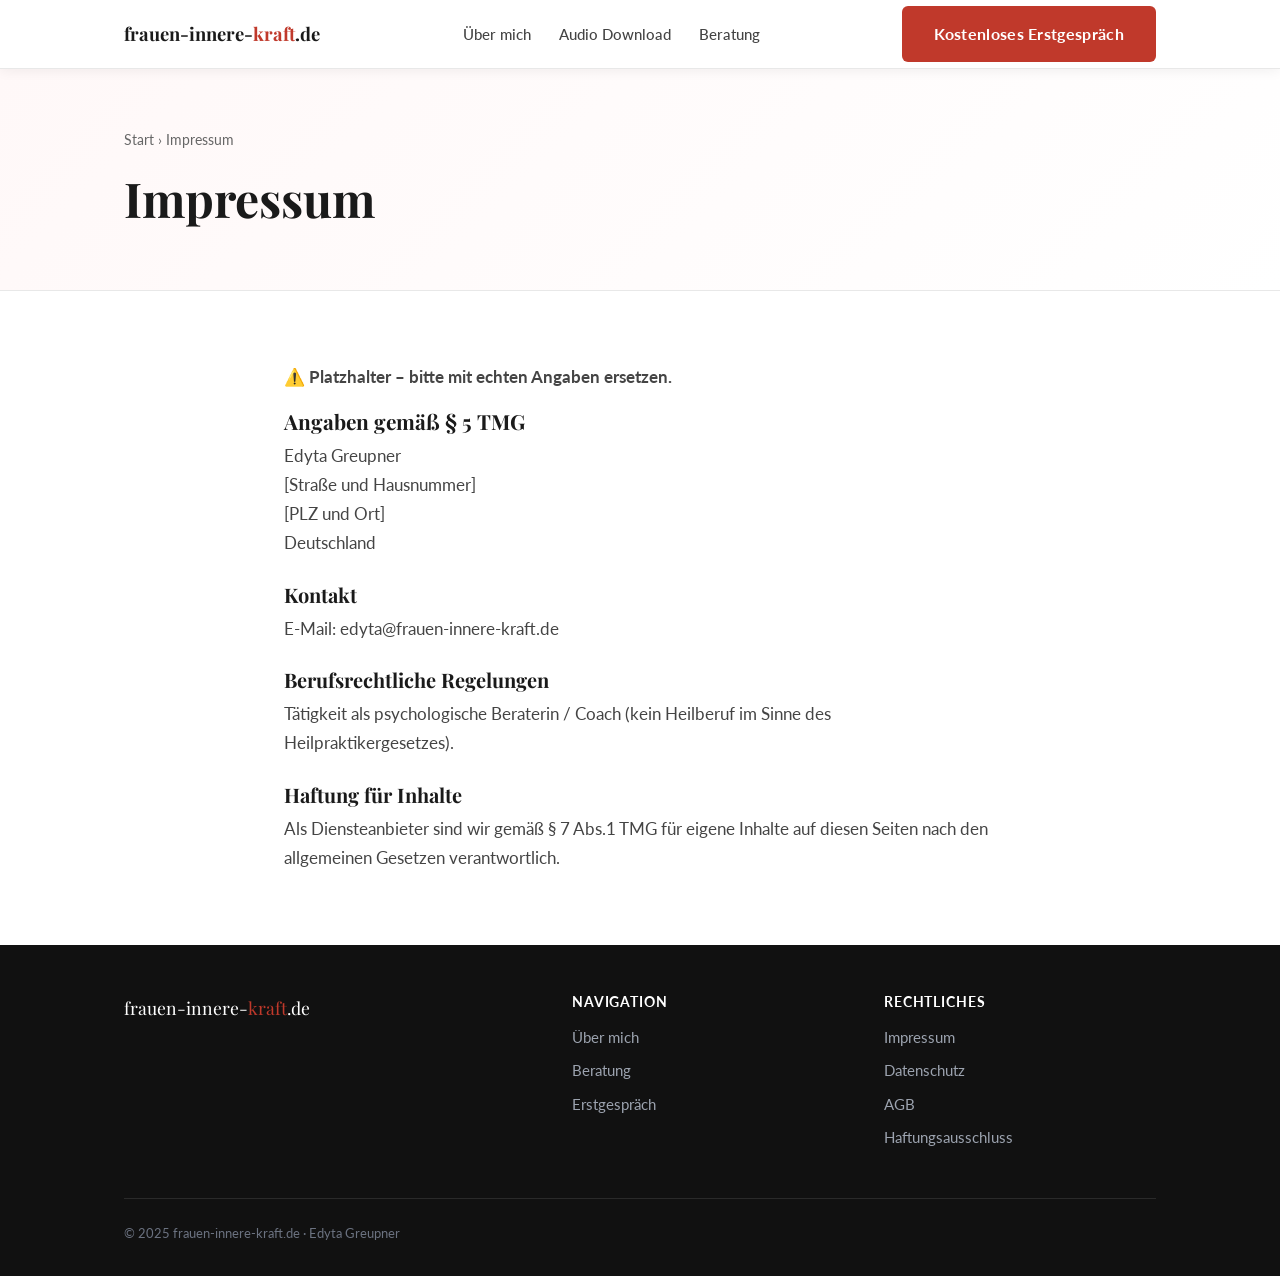
==== impressum/index.html @ e3fb8c81 "Initial commit: frauen-innere-kraft.de komplett neu aufgebaut Co-Authored-By: Claude Sonnet 4.6 <nor" ====
<!doctype html>
<html lang="de">
<head>
<meta charset="utf-8">
<meta name="viewport" content="width=device-width, initial-scale=1">
<title>Impressum – frauen-innere-kraft.de</title>
<meta name="robots" content="noindex,nofollow">
<link rel="preconnect" href="https://fonts.googleapis.com">
<link rel="preconnect" href="https://fonts.gstatic.com" crossorigin>
<link rel="stylesheet" href="https://fonts.googleapis.com/css2?family=Lato:wght@400;700&family=Playfair+Display:ital,wght@0,600;0,700;1,600&display=swap">
<link rel="stylesheet" href="/assets/css/site.css">
</head>
<body>
<header class="header">
  <div class="container inner">
    <a href="/" class="logo">frauen-innere-<span>kraft</span>.de</a>
    <nav class="nav">
      <a href="/ueber/">Über mich</a>
      <a href="/#audio">Audio Download</a>
      <a href="/coaching/">Beratung</a>
    </nav>
    <a href="/erstgespraech/" class="btn">Kostenloses Erstgespräch</a>
    <button class="burger" aria-label="Menü öffnen" onclick="document.getElementById('mnav').classList.toggle('open')"><span></span><span></span><span></span></button>
  </div>
  <nav class="mobile-nav" id="mnav">
    <a href="/ueber/">Über mich</a>
    <a href="/#audio">Audio Download</a>
    <a href="/coaching/">Beratung</a>
    <a href="/erstgespraech/">Kostenloses Erstgespräch</a>
  </nav>
</header>
<section class="pagehero"><div class="container">
  <div class="breadcrumb"><a href="/">Start</a> › Impressum</div>
  <h1 style="margin-top:10px">Impressum</h1>
</div></section>
<section><div class="container" style="max-width:760px">
  <p><strong>⚠️ Platzhalter – bitte mit echten Angaben ersetzen.</strong></p>
  <h2 style="font-size:1.3rem;margin-bottom:8px">Angaben gemäß § 5 TMG</h2>
  <p>Edyta Greupner<br>
  [Straße und Hausnummer]<br>
  [PLZ und Ort]<br>
  Deutschland</p>
  <h3 style="margin-top:24px">Kontakt</h3>
  <p>E-Mail: edyta@frauen-innere-kraft.de</p>
  <h3 style="margin-top:24px">Berufsrechtliche Regelungen</h3>
  <p>Tätigkeit als psychologische Beraterin / Coach (kein Heilberuf im Sinne des Heilpraktikergesetzes).</p>
  <h3 style="margin-top:24px">Haftung für Inhalte</h3>
  <p>Als Diensteanbieter sind wir gemäß § 7 Abs.1 TMG für eigene Inhalte auf diesen Seiten nach den allgemeinen Gesetzen verantwortlich.</p>
</div></section>
<footer><div class="container">
  <div class="f-grid">
    <div><a href="/" class="logo-foot">frauen-innere-<span>kraft</span>.de</a></div>
    <div><h4>Navigation</h4><a href="/ueber/">Über mich</a><a href="/coaching/">Beratung</a><a href="/erstgespraech/">Erstgespräch</a></div>
    <div><h4>Rechtliches</h4><a href="/impressum/">Impressum</a><a href="/datenschutz/">Datenschutz</a><a href="/agb/">AGB</a><a href="/haftungsausschluss/">Haftungsausschluss</a></div>
  </div>
  <hr class="divider">
  <p class="small">© 2025 frauen-innere-kraft.de · Edyta Greupner</p>
</div></footer>
</body>
</html>
---- assets/css/site.css ----
/* =============================================
   frauen-innere-kraft.de – Site CSS
   ============================================= */

:root {
  --red:       #C0392B;
  --red-dark:  #922B21;
  --red-light: #FDEDEC;
  --ink:       #1a1a1a;
  --ink-2:     #444;
  --muted:     #666;
  --line:      #e8e8e8;
  --bg:        #fff;
  --bg-alt:    #faf9f8;
  --radius:    10px;
  --radius-lg: 18px;
  --shadow-sm: 0 2px 8px rgba(0,0,0,.07);
  --shadow:    0 8px 28px rgba(0,0,0,.10);
  --shadow-lg: 0 20px 60px rgba(0,0,0,.14);
  --max:       1080px;
}

*, *::before, *::after { box-sizing: border-box; margin: 0; padding: 0; }

html { scroll-behavior: smooth; }

body {
  font-family: 'Lato', 'Helvetica Neue', Arial, sans-serif;
  font-size: 17px;
  line-height: 1.7;
  color: var(--ink);
  background: var(--bg);
}

img { max-width: 100%; display: block; }
a { color: var(--red); text-decoration: none; }
a:hover { text-decoration: underline; }

h1,h2,h3,h4 {
  font-family: 'Playfair Display', Georgia, serif;
  line-height: 1.25;
  color: var(--ink);
}
h1 { font-size: clamp(2rem, 5vw, 3rem); }
h2 { font-size: clamp(1.5rem, 3.5vw, 2.2rem); margin-bottom: 16px; }
h3 { font-size: 1.25rem; margin-bottom: 8px; }
p { margin-bottom: 1rem; color: var(--ink-2); }
p:last-child { margin-bottom: 0; }

/* Layout */
.container { max-width: var(--max); margin: 0 auto; padding: 0 24px; }
section { padding: 72px 0; }
section.tight { padding: 48px 0; }
.bg-alt { background: var(--bg-alt); }
.bg-red { background: var(--red); }
.bg-dark { background: #1a1a1a; }
.center { text-align: center; }

/* Buttons */
.btn {
  display: inline-block;
  background: var(--red);
  color: #fff;
  font-weight: 700;
  font-size: 1rem;
  padding: 14px 32px;
  border-radius: 6px;
  border: none;
  cursor: pointer;
  transition: background .2s, transform .15s;
  text-decoration: none;
  letter-spacing: .02em;
}
.btn:hover { background: var(--red-dark); text-decoration: none; transform: translateY(-1px); }
.btn-outline {
  background: transparent;
  border: 2px solid var(--red);
  color: var(--red);
}
.btn-outline:hover { background: var(--red); color: #fff; }
.btn-white { background: #fff; color: var(--red); }
.btn-white:hover { background: #f5f5f5; }
.btn-lg { padding: 18px 42px; font-size: 1.08rem; }

/* Eyebrow */
.eyebrow {
  display: inline-block;
  font-size: .8rem;
  font-weight: 700;
  letter-spacing: .12em;
  text-transform: uppercase;
  color: var(--red);
  margin-bottom: 10px;
}

/* Header */
.header {
  position: sticky;
  top: 0;
  z-index: 50;
  background: #fff;
  border-bottom: 1px solid var(--line);
  box-shadow: 0 2px 12px rgba(0,0,0,.06);
}
.header .inner {
  display: flex;
  align-items: center;
  justify-content: space-between;
  gap: 24px;
  height: 68px;
}
.logo {
  font-family: 'Playfair Display', Georgia, serif;
  font-size: 1.15rem;
  font-weight: 700;
  color: var(--ink);
  text-decoration: none;
  white-space: nowrap;
}
.logo span { color: var(--red); }
.nav { display: flex; gap: 28px; align-items: center; }
.nav a { color: var(--ink-2); font-size: .96rem; font-weight: 500; text-decoration: none; transition: color .15s; }
.nav a:hover { color: var(--red); }
.burger {
  display: none;
  background: none;
  border: none;
  cursor: pointer;
  padding: 6px;
  flex-direction: column;
  gap: 5px;
}
.burger span { display: block; width: 24px; height: 2px; background: var(--ink); border-radius: 2px; }
.mobile-nav { display: none; border-top: 1px solid var(--line); background: #fff; padding: 16px 24px 20px; }
.mobile-nav a { display: block; padding: 10px 0; color: var(--ink-2); font-weight: 500; border-bottom: 1px solid var(--line); }
.mobile-nav a:last-child { border-bottom: none; }
.mobile-nav.open { display: block; }
@media(max-width:760px) {
  .nav, .header .btn { display: none; }
  .burger { display: flex; }
}

/* Hero */
.hero {
  position: relative;
  overflow: hidden;
  background: linear-gradient(135deg, #fff8f8 0%, #fff 60%);
  padding: 80px 0 60px;
}
.hero-grid {
  display: grid;
  grid-template-columns: 1fr;
  gap: 48px;
  align-items: center;
}
@media(min-width:860px) {
  .hero-grid { grid-template-columns: 1fr 1fr; }
}
.hero h1 { margin-bottom: 20px; }
.hero .sub { font-size: 1.1rem; color: var(--ink-2); margin-bottom: 28px; }
.hero-img {
  border-radius: 20px;
  overflow: hidden;
  box-shadow: var(--shadow-lg);
}
.hero-img img { width: 100%; height: 100%; object-fit: cover; }

/* Quote hero */
.hero-quote {
  font-family: 'Playfair Display', serif;
  font-size: clamp(1.6rem, 4vw, 2.5rem);
  font-style: italic;
  color: var(--ink);
  line-height: 1.35;
}
.hero-quote strong { color: var(--red); font-style: normal; }

/* Section titles */
.section-title { margin-bottom: 8px; }
.section-sub { color: var(--muted); font-size: 1.05rem; max-width: 600px; }
.section-sub.center { margin: 0 auto; }

/* Cards */
.cards {
  display: grid;
  grid-template-columns: 1fr;
  gap: 24px;
  margin-top: 40px;
}
@media(min-width:600px) { .cards { grid-template-columns: 1fr 1fr; } }
@media(min-width:900px) { .cards.three { grid-template-columns: 1fr 1fr 1fr; } }
.card {
  background: #fff;
  border: 1px solid var(--line);
  border-radius: var(--radius-lg);
  padding: 32px;
  box-shadow: var(--shadow-sm);
}
.card .ico {
  width: 52px; height: 52px;
  background: var(--red-light);
  border-radius: 14px;
  display: grid; place-items: center;
  font-size: 1.5rem;
  margin-bottom: 18px;
}
.card h3 { margin-bottom: 8px; }
.card p { color: var(--muted); font-size: .97rem; }

/* Bullet list */
.check-list { list-style: none; padding: 0; margin: 20px 0; }
.check-list li {
  display: flex;
  gap: 12px;
  align-items: flex-start;
  padding: 8px 0;
  border-bottom: 1px solid var(--line);
  color: var(--ink-2);
}
.check-list li:last-child { border-bottom: none; }
.check-list .ic { color: var(--red); font-size: 1.1rem; margin-top: 2px; flex-shrink: 0; }

/* Testimonials */
.testi-grid {
  display: grid;
  grid-template-columns: 1fr;
  gap: 20px;
  margin-top: 40px;
}
@media(min-width:640px) { .testi-grid { grid-template-columns: 1fr 1fr; } }
@media(min-width:900px) { .testi-grid { grid-template-columns: 1fr 1fr 1fr; } }
.testi {
  background: #fff;
  border: 1px solid var(--line);
  border-radius: var(--radius-lg);
  padding: 28px;
  box-shadow: var(--shadow-sm);
}
.testi .stars { color: #f0a500; font-size: 1rem; margin-bottom: 12px; }
.testi p { font-size: .97rem; color: var(--ink-2); font-style: italic; margin-bottom: 16px; }
.testi .author { font-weight: 700; font-size: .9rem; color: var(--ink); }

/* Split layout */
.split {
  display: grid;
  grid-template-columns: 1fr;
  gap: 48px;
  align-items: center;
}
@media(min-width:860px) { .split { grid-template-columns: 1fr 1fr; } }
.split .img-wrap { border-radius: var(--radius-lg); overflow: hidden; box-shadow: var(--shadow); }
.split .img-wrap img { width: 100%; }

/* Steps */
.steps { list-style: none; padding: 0; margin: 32px 0; display: grid; gap: 20px; }
.steps li { display: flex; gap: 20px; align-items: flex-start; }
.steps .n {
  flex: 0 0 42px; width: 42px; height: 42px;
  background: var(--red); color: #fff;
  border-radius: 50%;
  display: grid; place-items: center;
  font-family: 'Playfair Display', serif;
  font-weight: 700; font-size: 1.1rem;
  flex-shrink: 0;
}
.steps h3 { margin-bottom: 4px; }
.steps p { color: var(--muted); font-size: .96rem; margin: 0; }

/* Pricing */
.pricing-grid {
  display: grid;
  grid-template-columns: 1fr;
  gap: 24px;
  margin-top: 40px;
  max-width: 700px;
  margin-left: auto;
  margin-right: auto;
}
@media(min-width:640px) { .pricing-grid { grid-template-columns: 1fr 1fr; } }
.price-card {
  background: #fff;
  border: 2px solid var(--line);
  border-radius: var(--radius-lg);
  padding: 36px;
  text-align: center;
}
.price-card.featured {
  border-color: var(--red);
  box-shadow: 0 0 0 4px rgba(192,57,43,.08);
}
.price-card .label { font-size: .8rem; font-weight: 700; text-transform: uppercase; letter-spacing: .1em; color: var(--red); margin-bottom: 12px; }
.price-card .amount { font-family: 'Playfair Display', serif; font-size: 2.5rem; font-weight: 700; color: var(--ink); line-height: 1; margin: 8px 0 4px; }
.price-card .old { text-decoration: line-through; color: var(--muted); font-size: .95rem; }
.price-card p { font-size: .95rem; color: var(--muted); margin: 12px 0 20px; }

/* Opt-in box */
.optin-box {
  background: var(--red);
  color: #fff;
  border-radius: var(--radius-lg);
  padding: 52px 40px;
  text-align: center;
  max-width: 640px;
  margin: 0 auto;
}
.optin-box h2 { color: #fff; margin-bottom: 10px; }
.optin-box p { color: rgba(255,255,255,.88); margin-bottom: 28px; }
.optin-form { display: flex; flex-direction: column; gap: 12px; max-width: 420px; margin: 0 auto; }
.optin-form input {
  padding: 14px 18px;
  border-radius: 6px;
  border: none;
  font-size: 1rem;
  width: 100%;
}
.optin-form .btn-white { width: 100%; padding: 14px; font-size: 1rem; }
.optin-note { font-size: .82rem; color: rgba(255,255,255,.7); margin-top: 10px; }

/* CTA bar */
.cta-bar {
  background: var(--red);
  padding: 60px 0;
  text-align: center;
}
.cta-bar h2 { color: #fff; margin-bottom: 12px; }
.cta-bar p { color: rgba(255,255,255,.88); max-width: 560px; margin: 0 auto 28px; }

/* Page hero */
.pagehero {
  background: linear-gradient(135deg, #fff8f8, #fff);
  padding: 60px 0 48px;
  border-bottom: 1px solid var(--line);
}
.pagehero .eyebrow { margin-bottom: 8px; }
.pagehero h1 { margin-bottom: 14px; }
.pagehero p { color: var(--muted); font-size: 1.05rem; max-width: 620px; }
.breadcrumb { font-size: .85rem; color: var(--muted); margin-bottom: 16px; }
.breadcrumb a { color: var(--muted); }
.breadcrumb a:hover { color: var(--red); }

/* About layout */
.about-photo {
  border-radius: var(--radius-lg);
  overflow: hidden;
  box-shadow: var(--shadow-lg);
  max-width: 420px;
}
.about-photo img { width: 100%; }

/* Quote block */
.blockquote {
  border-left: 4px solid var(--red);
  padding: 16px 24px;
  background: var(--red-light);
  border-radius: 0 var(--radius) var(--radius) 0;
  margin: 24px 0;
  font-family: 'Playfair Display', serif;
  font-style: italic;
  font-size: 1.1rem;
  color: var(--ink);
}

/* Footer */
footer {
  background: #111;
  color: #9CA3AF;
  padding: 48px 0 32px;
}
footer .f-grid {
  display: grid;
  grid-template-columns: 1fr;
  gap: 40px;
  margin-bottom: 40px;
}
@media(min-width:640px) { footer .f-grid { grid-template-columns: 1.5fr 1fr 1fr; } }
footer .logo-foot {
  font-family: 'Playfair Display', serif;
  font-size: 1.1rem;
  color: #fff;
  margin-bottom: 12px;
  display: block;
}
footer .logo-foot span { color: var(--red); }
footer h4 { color: #fff; font-size: .9rem; font-weight: 700; letter-spacing: .06em; text-transform: uppercase; margin-bottom: 14px; font-family: 'Lato', sans-serif; }
footer a { color: #9CA3AF; font-size: .93rem; display: block; margin-bottom: 8px; transition: color .15s; }
footer a:hover { color: #fff; text-decoration: none; }
footer .divider { border: none; border-top: 1px solid #2a2a2a; margin-bottom: 24px; }
footer .small { font-size: .83rem; color: #6B7280; line-height: 1.6; }
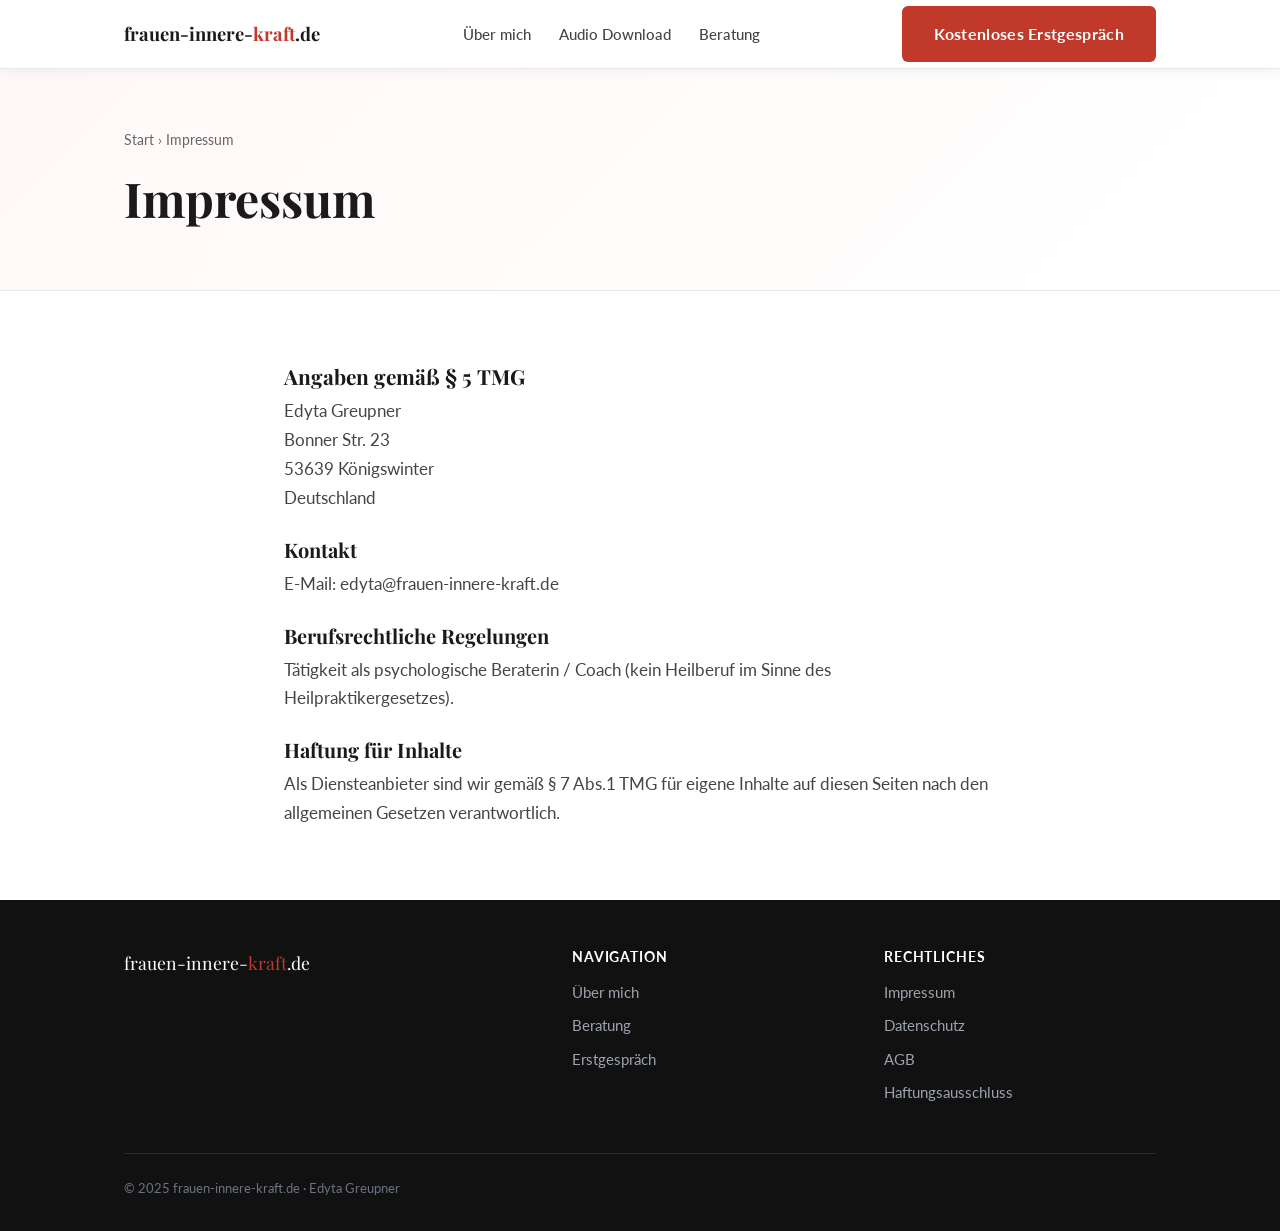
==== commit 79c446e5: "Hero-Video, YouTube-Video und dunkelblauer Innere-Kraft-Block wie Original eingebaut Co-Authored-By:" ====
--- a/impressum/index.html
+++ b/impressum/index.html
@@ -34,11 +34,10 @@
   <h1 style="margin-top:10px">Impressum</h1>
 </div></section>
 <section><div class="container" style="max-width:760px">
-  <p><strong>⚠️ Platzhalter – bitte mit echten Angaben ersetzen.</strong></p>
   <h2 style="font-size:1.3rem;margin-bottom:8px">Angaben gemäß § 5 TMG</h2>
   <p>Edyta Greupner<br>
-  [Straße und Hausnummer]<br>
-  [PLZ und Ort]<br>
+  Bonner Str. 23<br>
+  53639 Königswinter<br>
   Deutschland</p>
   <h3 style="margin-top:24px">Kontakt</h3>
   <p>E-Mail: edyta@frauen-innere-kraft.de</p>
